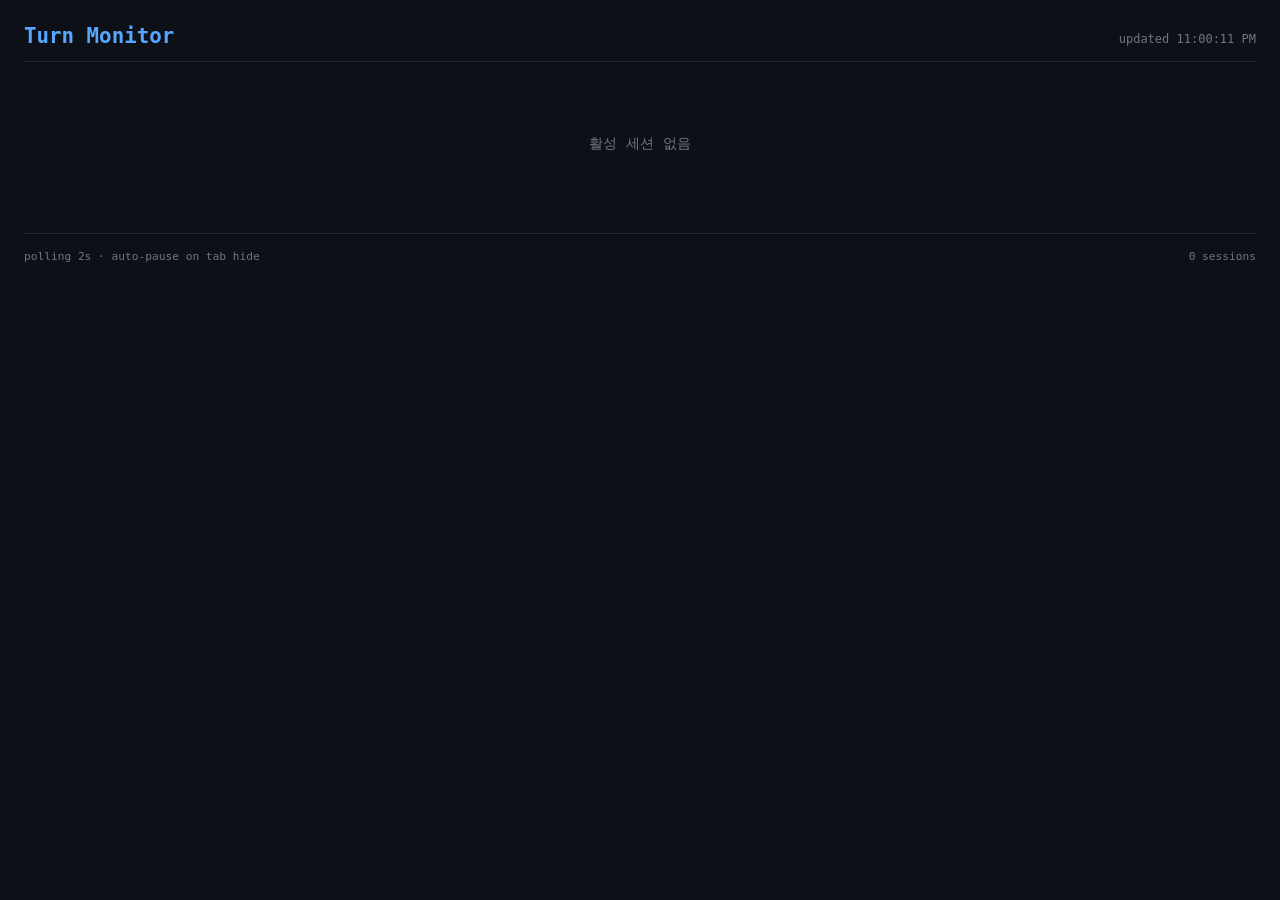
==== src/llm_relay/display/static/index.html @ 033f52e6 "feat: multi-CLI display — CC, Codex, Gemini session integration - Add display.py with multi-CLI proc" ====
<!DOCTYPE html>
<html lang="ko">
<head>
  <meta charset="UTF-8">
  <meta name="viewport" content="width=device-width, initial-scale=1.0">
  <title>Turn Monitor — llm-relay</title>
  <link rel="stylesheet" href="style.css">
</head>
<body>
  <header>
    <h1>Turn Monitor</h1>
    <span id="updated" class="updated-ts">loading...</span>
  </header>

  <main>
    <div id="session-cards" class="session-cards"></div>
  </main>

  <footer>
    <span>polling 2s · auto-pause on tab hide</span>
    <span id="session-count"></span>
  </footer>

  <script src="app.js"></script>
</body>
</html>
---- src/llm_relay/display/static/style.css ----
* { margin: 0; padding: 0; box-sizing: border-box; }
body {
  font-family: -apple-system, BlinkMacSystemFont, "Segoe UI", Roboto, monospace;
  background: #0d1117;
  color: #c9d1d9;
  padding: 1.5rem;
  max-width: 1400px;
  margin: 0 auto;
  min-height: 100vh;
}

header {
  display: flex;
  align-items: baseline;
  justify-content: space-between;
  margin-bottom: 1.5rem;
  padding-bottom: 0.8rem;
  border-bottom: 1px solid #21262d;
}
h1 { font-size: 1.3rem; color: #58a6ff; font-weight: 600; }
.updated-ts { font-size: 0.75rem; color: #6e7681; }

main { margin-bottom: 2rem; }

.session-cards {
  display: grid;
  grid-template-columns: repeat(auto-fill, minmax(340px, 1fr));
  gap: 1rem;
}

.session-card {
  background: #161b22;
  border: 1px solid #21262d;
  border-radius: 10px;
  padding: 1rem 1.2rem;
  border-left: 4px solid #3fb950;
  transition: border-color 0.3s;
  display: flex;
  flex-direction: column;
  gap: 0.6rem;
}

.session-card.zone-green { border-left-color: #3fb950; }
.session-card.zone-yellow { border-left-color: #d29922; }
.session-card.zone-orange { border-left-color: #f0883e; }
.session-card.zone-red { border-left-color: #da3633; }
.session-card.zone-hard { border-left-color: #ff7b72; background: rgba(218,54,51,0.08); }

/* Top row: session ID + turn count */
.card-top {
  display: flex;
  justify-content: space-between;
  align-items: flex-start;
  gap: 0.5rem;
}
.sid-group {
  display: flex;
  flex-direction: column;
  gap: 0.3rem;
  flex: 1;
  min-width: 0;
}
.sid {
  font-family: ui-monospace, "SF Mono", Menlo, monospace;
  font-size: 0.85rem;
  color: #8b949e;
  letter-spacing: 0.02em;
}
.tty-badge {
  display: inline-block;
  font-family: ui-monospace, "SF Mono", Menlo, monospace;
  font-size: 0.7rem;
  color: #58a6ff;
  background: rgba(88, 166, 255, 0.08);
  border: 1px solid rgba(88, 166, 255, 0.2);
  padding: 0.15rem 0.45rem;
  border-radius: 3px;
  width: fit-content;
  cursor: help;
}
/* Provider badge */
.provider-badge {
  display: inline-block;
  font-family: ui-monospace, "SF Mono", Menlo, monospace;
  font-size: 1.2rem;
  font-weight: 600;
  padding: 0.3rem 0.75rem;
  border-radius: 5px;
  width: fit-content;
  letter-spacing: 0.03em;
}
.provider-badge.p-claude  { color: #d2a8ff; background: rgba(210,168,255,0.1); border: 1px solid rgba(210,168,255,0.3); }
.provider-badge.p-codex   { color: #7ee787; background: rgba(126,231,135,0.1); border: 1px solid rgba(126,231,135,0.3); }
.provider-badge.p-gemini  { color: #79c0ff; background: rgba(121,192,255,0.1); border: 1px solid rgba(121,192,255,0.3); }
.turn-count {
  font-size: 1.6rem;
  font-weight: 700;
  line-height: 1;
}
.turn-count .label {
  font-size: 0.75rem;
  color: #8b949e;
  font-weight: 400;
  margin-left: 0.3rem;
}
.zone-green .turn-count { color: #3fb950; }
.zone-yellow .turn-count { color: #d29922; }
.zone-orange .turn-count { color: #f0883e; }
.zone-red .turn-count { color: #ff7b72; }
.zone-hard .turn-count { color: #ff7b72; }
/* Turn count is display-only now — no zone tint when turn-plain applied */
.turn-plain { color: #c9d1d9 !important; }

/* Metric rows (Current / Peak) */
.metric-row {
  display: flex;
  align-items: baseline;
  gap: 0.5rem;
  font-size: 0.85rem;
  margin-top: 0.2rem;
}
.metric-row-sub {
  font-size: 0.78rem;
  opacity: 0.85;
}
.metric-label {
  color: #8b949e;
  font-weight: 500;
  width: 3.5rem;
  flex-shrink: 0;
}
.metric-value {
  font-family: ui-monospace, "SF Mono", Menlo, monospace;
  font-weight: 700;
  color: #c9d1d9;
}
.metric-row-sub .metric-value { color: #8b949e; }
.metric-ceiling {
  color: #6e7681;
  font-size: 0.72rem;
  font-family: ui-monospace, "SF Mono", Menlo, monospace;
}
.zone-badges {
  margin-left: auto;
  display: flex;
  gap: 0.3rem;
}
.zone-badge {
  font-size: 0.65rem;
  font-weight: 600;
  padding: 0.1rem 0.35rem;
  border-radius: 3px;
  letter-spacing: 0.02em;
  font-family: ui-monospace, "SF Mono", Menlo, monospace;
}
.zone-badge.z-green  { background: rgba(63,185,80,0.12);  color: #3fb950; border: 1px solid rgba(63,185,80,0.3); }
.zone-badge.z-yellow { background: rgba(210,153,34,0.12); color: #d29922; border: 1px solid rgba(210,153,34,0.3); }
.zone-badge.z-orange { background: rgba(240,136,62,0.12); color: #f0883e; border: 1px solid rgba(240,136,62,0.3); }
.zone-badge.z-red    { background: rgba(218,54,51,0.15);  color: #ff7b72; border: 1px solid rgba(218,54,51,0.4); }
.zone-badge.z-hard   { background: #da3633; color: #fff; border: 1px solid #ff7b72; }

/* Secondary metrics row — Recent5, Cumul (no zone) */
.metric-small {
  display: flex;
  justify-content: space-between;
  font-size: 0.72rem;
  color: #6e7681;
  font-family: ui-monospace, "SF Mono", Menlo, monospace;
  margin-top: 0.2rem;
}

/* Progress bars */
.bar {
  height: 4px;
  background: #21262d;
  border-radius: 2px;
  overflow: hidden;
}
.bar-peak {
  height: 3px;
  opacity: 0.65;
}
.bar-fill {
  height: 100%;
  background: #3fb950;
  transition: width 0.5s, background 0.3s;
}
.zone-yellow .bar-fill { background: #d29922; }
.zone-orange .bar-fill { background: #f0883e; }
.zone-red .bar-fill { background: #da3633; }
.zone-hard .bar-fill { background: #ff7b72; }

/* Last prompt preview */
.prompt-block {
  background: #0d1117;
  border: 1px solid #21262d;
  border-radius: 6px;
  padding: 0.7rem 0.9rem;
  font-size: 0.82rem;
  color: #c9d1d9;
  line-height: 1.5;
  max-height: 14rem;
  overflow-y: auto;
  word-break: break-word;
  white-space: pre-wrap;
}
.prompt-block::-webkit-scrollbar { width: 6px; }
.prompt-block::-webkit-scrollbar-track { background: transparent; }
.prompt-block::-webkit-scrollbar-thumb { background: #21262d; border-radius: 3px; }
.prompt-block::-webkit-scrollbar-thumb:hover { background: #30363d; }
.prompt-block.empty { color: #6e7681; font-style: italic; }

/* Meta row */
.meta {
  display: flex;
  justify-content: space-between;
  font-size: 0.7rem;
  color: #6e7681;
}
.meta .abs-time { color: #8b949e; }

/* Warning message */
.warning {
  font-size: 0.75rem;
  padding: 0.4rem 0.6rem;
  background: rgba(240, 136, 62, 0.1);
  border-left: 2px solid #f0883e;
  color: #f0883e;
  border-radius: 3px;
}
.zone-red .warning {
  background: rgba(218, 54, 51, 0.1);
  border-left-color: #da3633;
  color: #ff7b72;
}

/* Empty state */
.empty-state {
  grid-column: 1 / -1;
  text-align: center;
  color: #6e7681;
  padding: 3rem;
  font-size: 0.9rem;
}

footer {
  display: flex;
  justify-content: space-between;
  padding-top: 1rem;
  border-top: 1px solid #21262d;
  font-size: 0.7rem;
  color: #6e7681;
}
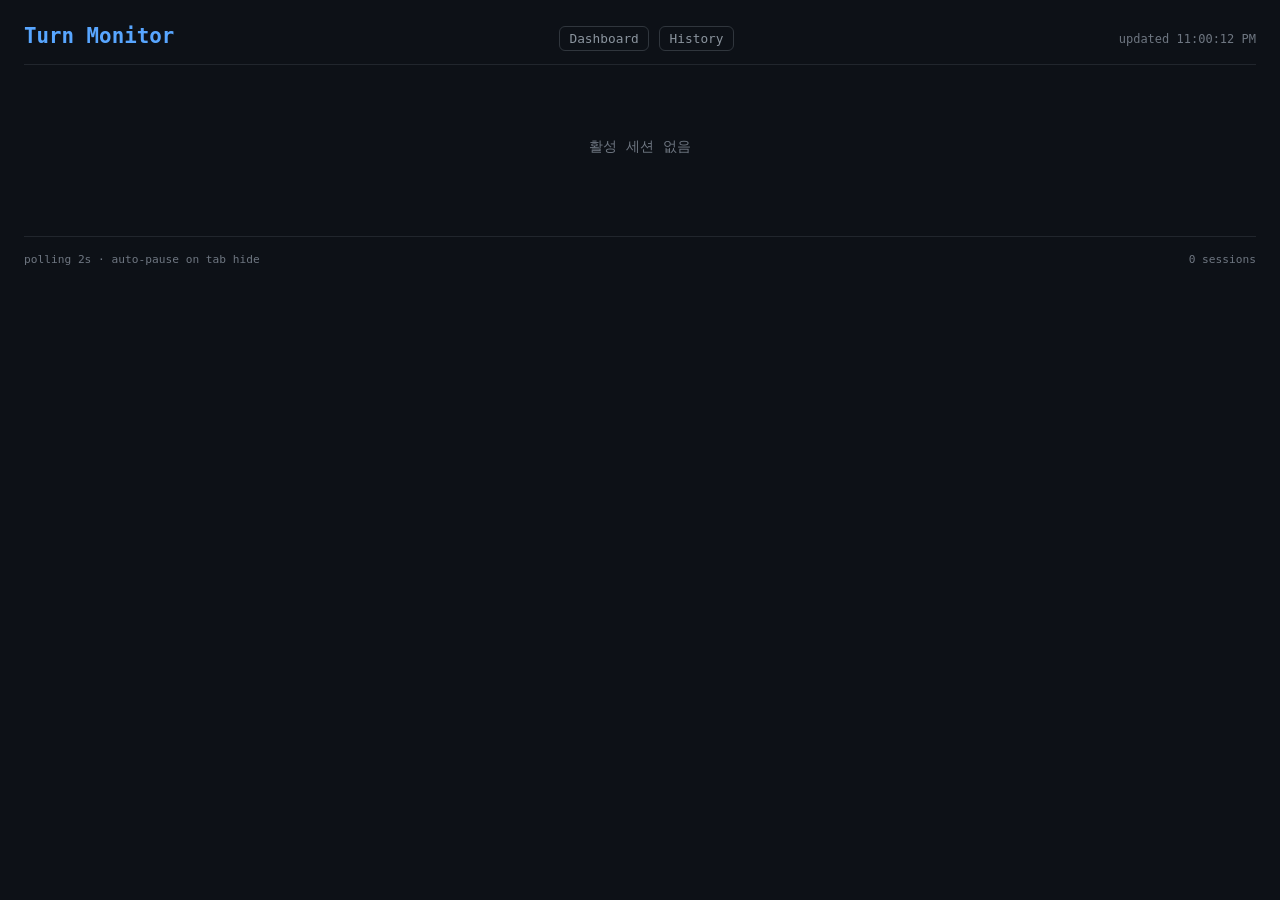
==== commit b2feca41: "feat: add multi-provider session history capture (v0.4.0) Record full conversation turns (user messa" ====
--- a/src/llm_relay/display/static/index.html
+++ b/src/llm_relay/display/static/index.html
@@ -9,6 +9,10 @@
 <body>
   <header>
     <h1>Turn Monitor</h1>
+    <nav class="nav-links">
+      <a href="/dashboard/">Dashboard</a>
+      <a href="/history/">History</a>
+    </nav>
     <span id="updated" class="updated-ts">loading...</span>
   </header>
 
--- a/src/llm_relay/display/static/style.css
+++ b/src/llm_relay/display/static/style.css
@@ -18,6 +18,9 @@
   border-bottom: 1px solid #21262d;
 }
 h1 { font-size: 1.3rem; color: #58a6ff; font-weight: 600; }
+.nav-links { display: flex; gap: 0.6rem; }
+.nav-links a { font-size: 0.8rem; color: #8b949e; text-decoration: none; padding: 0.25rem 0.6rem; border: 1px solid #30363d; border-radius: 6px; transition: all 0.15s; }
+.nav-links a:hover { color: #58a6ff; border-color: #58a6ff; }
 .updated-ts { font-size: 0.75rem; color: #6e7681; }
 
 main { margin-bottom: 2rem; }
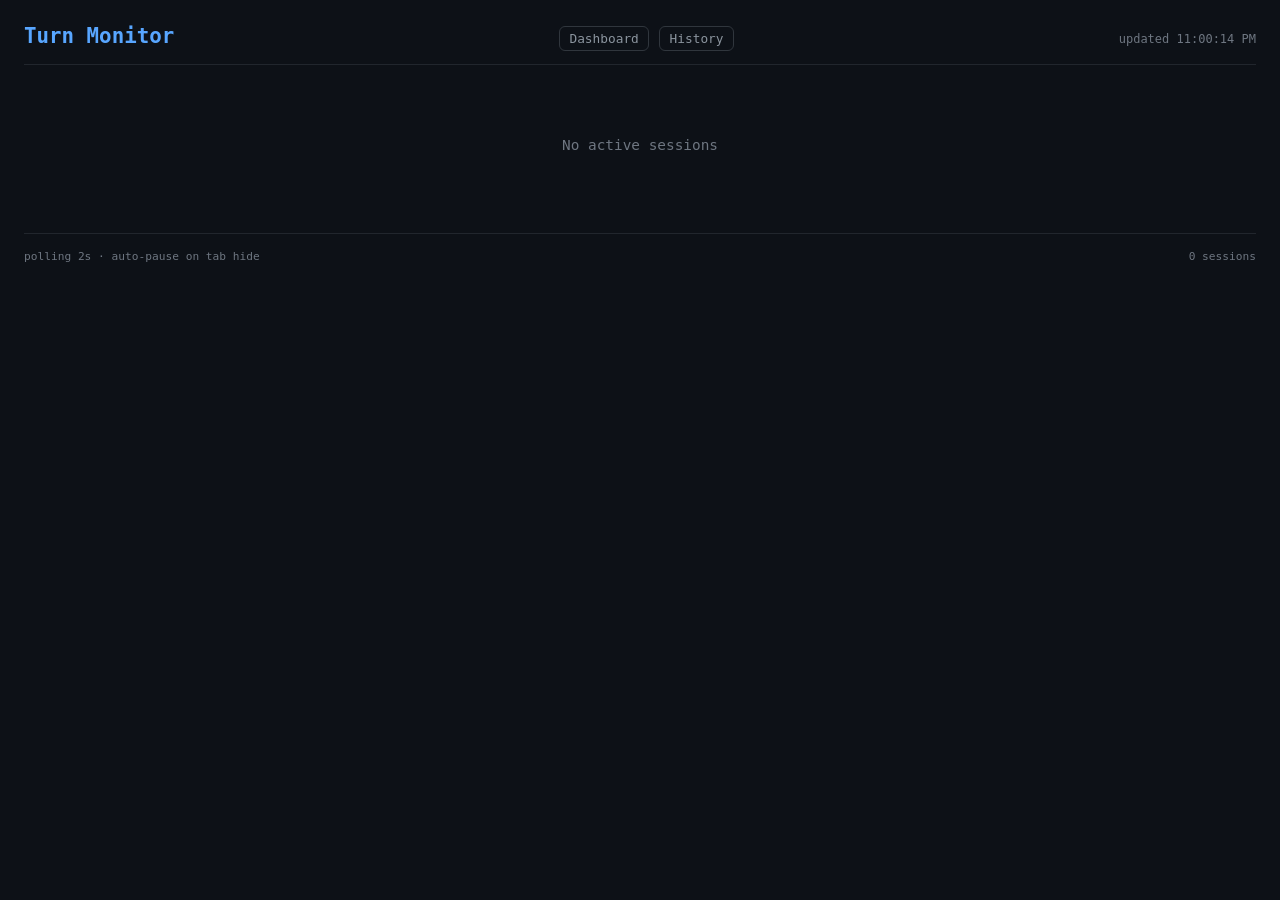
==== commit e840fd80: "i18n: replace hardcoded Korean strings with English Display page, dashboard, API routes, and MCP ser" ====
--- a/src/llm_relay/display/static/index.html
+++ b/src/llm_relay/display/static/index.html
@@ -1,5 +1,5 @@
 <!DOCTYPE html>
-<html lang="ko">
+<html lang="en">
 <head>
   <meta charset="UTF-8">
   <meta name="viewport" content="width=device-width, initial-scale=1.0">
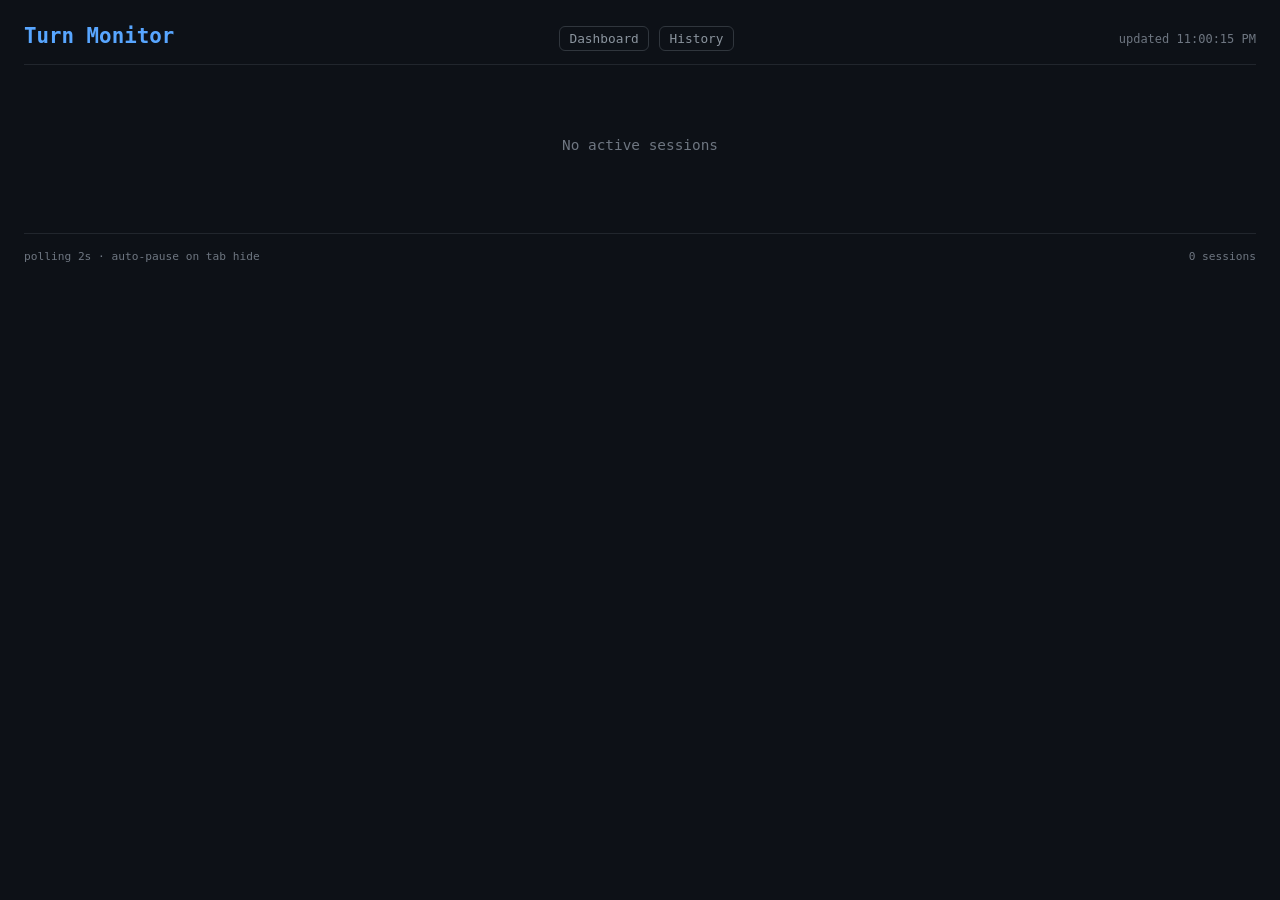
==== commit 85516438: "feat: delegation detail slide-out panel + auto-refresh + favicon fix Dashboard: clicking a delegatio" ====
--- a/src/llm_relay/display/static/index.html
+++ b/src/llm_relay/display/static/index.html
@@ -3,6 +3,7 @@
 <head>
   <meta charset="UTF-8">
   <meta name="viewport" content="width=device-width, initial-scale=1.0">
+  <link rel="icon" href="data:,">
   <title>Turn Monitor — llm-relay</title>
   <link rel="stylesheet" href="style.css">
 </head>
--- a/src/llm_relay/display/static/style.css
+++ b/src/llm_relay/display/static/style.css
@@ -34,9 +34,9 @@
 .session-card {
   background: #161b22;
   border: 1px solid #21262d;
-  border-radius: 10px;
+  border-radius: 4px;
   padding: 1rem 1.2rem;
-  border-left: 4px solid #3fb950;
+  border-left: 2px solid #3fb950;
   transition: border-color 0.3s;
   display: flex;
   flex-direction: column;
@@ -81,6 +81,24 @@
   width: fit-content;
   cursor: help;
 }
+/* Connection type badge */
+.conn-badge {
+  display: inline-block;
+  font-family: ui-monospace, "SF Mono", Menlo, monospace;
+  font-size: 0.6rem;
+  font-weight: 600;
+  padding: 0.1rem 0.35rem;
+  border-radius: 3px;
+  margin-left: 0.4rem;
+  vertical-align: middle;
+  letter-spacing: 0.02em;
+}
+.conn-native    { color: #8b949e; background: rgba(139,148,158,0.1); border: 1px solid rgba(139,148,158,0.25); }
+.conn-ssh       { color: #8b949e; background: rgba(139,148,158,0.12); border: 1px solid rgba(139,148,158,0.3); }
+.conn-mux       { color: #d2a8ff; background: rgba(210,168,255,0.1); border: 1px solid rgba(210,168,255,0.3); }
+.conn-tailscale { color: #58a6ff; background: rgba(88,166,255,0.1); border: 1px solid rgba(88,166,255,0.3); }
+.conn-mosh      { color: #7ee787; background: rgba(126,231,135,0.1); border: 1px solid rgba(126,231,135,0.3); }
+
 /* Provider badge */
 .provider-badge {
   display: inline-block;
@@ -192,6 +210,85 @@
 .zone-orange .bar-fill { background: #f0883e; }
 .zone-red .bar-fill { background: #da3633; }
 .zone-hard .bar-fill { background: #ff7b72; }
+
+/* Context composition — pie chart + metrics grid */
+.comp-section {
+  display: flex;
+  align-items: center;
+  gap: 0.8rem;
+  margin-top: 0.3rem;
+  padding: 0.5rem 0;
+  border-top: 1px solid #21262d;
+}
+.comp-pie {
+  width: 140px;
+  height: 140px;
+  flex-shrink: 0;
+}
+.comp-detail {
+  flex: 1;
+  min-width: 0;
+}
+.comp-grid {
+  display: grid;
+  grid-template-columns: 1fr 1fr;
+  gap: 0.45rem 1.2rem;
+  font-size: 0.78rem;
+  font-family: ui-monospace, "SF Mono", Menlo, monospace;
+  color: #8b949e;
+  line-height: 1.4;
+}
+.comp-grid b {
+  font-weight: 600;
+  display: inline-block;
+  width: 3.2rem;
+}
+.comp-dupes {
+  font-size: 0.7rem;
+  color: #6e7681;
+  margin-top: 0.5rem;
+  padding-top: 0.35rem;
+  border-top: 1px solid #21262d;
+}
+.comp-warn { color: #f0883e; font-weight: 600; }
+.comp-danger { color: #f85149; font-weight: 600; }
+
+/* Tooltip popover */
+.has-tip {
+  position: relative;
+  cursor: help;
+  border-bottom: 1px dotted #6e7681;
+}
+.has-tip:hover::after {
+  content: attr(data-tip);
+  position: absolute;
+  left: 0;
+  bottom: calc(100% + 6px);
+  z-index: 100;
+  width: max-content;
+  max-width: 260px;
+  padding: 0.5rem 0.7rem;
+  font-size: 0.7rem;
+  font-weight: 400;
+  line-height: 1.45;
+  color: #c9d1d9;
+  background: #1c2128;
+  border: 1px solid #444c56;
+  border-radius: 6px;
+  box-shadow: 0 4px 12px rgba(0,0,0,0.4);
+  white-space: normal;
+  pointer-events: none;
+}
+.has-tip:hover::before {
+  content: "";
+  position: absolute;
+  left: 12px;
+  bottom: calc(100% + 2px);
+  z-index: 101;
+  border: 4px solid transparent;
+  border-top-color: #444c56;
+  pointer-events: none;
+}
 
 /* Last prompt preview */
 .prompt-block {
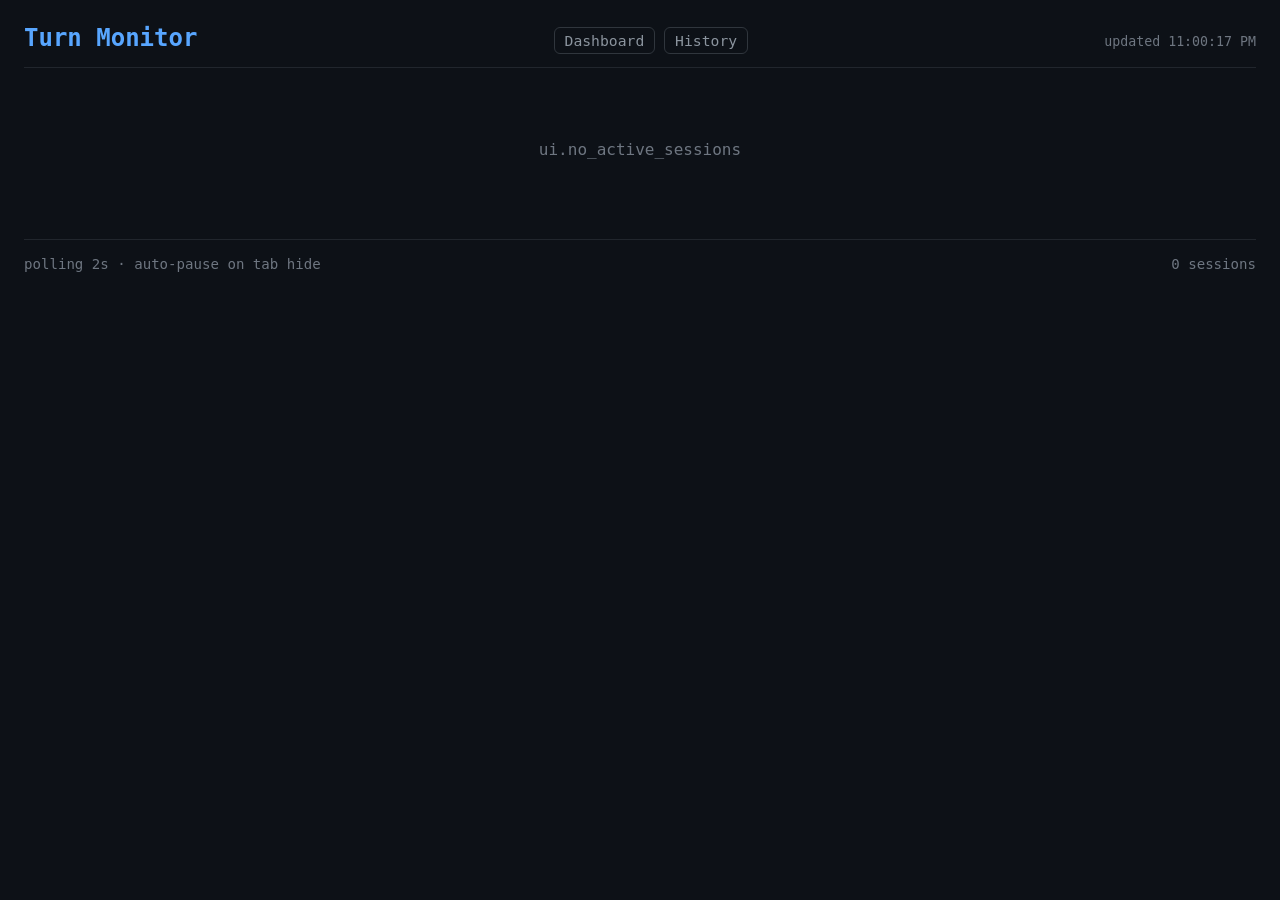
==== commit 6b46a19d: "feat: loading overlay for dashboard, display, and history pages - Add spinner + "Loading..." overlay" ====
--- a/src/llm_relay/display/static/index.html
+++ b/src/llm_relay/display/static/index.html
@@ -26,6 +26,7 @@
     <span id="session-count"></span>
   </footer>
 
+  <div id="loading-overlay" class="loading-overlay"><div class="loading-spinner"></div><span>Loading...</span></div>
   <script src="app.js"></script>
 </body>
 </html>
--- a/src/llm_relay/display/static/style.css
+++ b/src/llm_relay/display/static/style.css
@@ -1,3 +1,8 @@
+.loading-overlay { position: fixed; top: 0; left: 0; width: 100%; height: 100%; background: rgba(13,17,23,0.85); display: flex; flex-direction: column; align-items: center; justify-content: center; z-index: 9999; gap: 1rem; color: #8b949e; font-size: 0.9rem; transition: opacity 0.3s; }
+.loading-overlay.hidden { opacity: 0; pointer-events: none; }
+.loading-spinner { width: 36px; height: 36px; border: 3px solid #21262d; border-top-color: #58a6ff; border-radius: 50%; animation: spin 0.8s linear infinite; }
+@keyframes spin { to { transform: rotate(360deg); } }
+
 * { margin: 0; padding: 0; box-sizing: border-box; }
 body {
   font-family: -apple-system, BlinkMacSystemFont, "Segoe UI", Roboto, monospace;
@@ -17,26 +22,26 @@
   padding-bottom: 0.8rem;
   border-bottom: 1px solid #21262d;
 }
-h1 { font-size: 1.3rem; color: #58a6ff; font-weight: 600; }
+h1 { font-size: 1.5rem; color: #58a6ff; font-weight: 600; }
 .nav-links { display: flex; gap: 0.6rem; }
-.nav-links a { font-size: 0.8rem; color: #8b949e; text-decoration: none; padding: 0.25rem 0.6rem; border: 1px solid #30363d; border-radius: 6px; transition: all 0.15s; }
+.nav-links a { font-size: 0.92rem; color: #8b949e; text-decoration: none; padding: 0.25rem 0.6rem; border: 1px solid #30363d; border-radius: 6px; transition: all 0.15s; }
 .nav-links a:hover { color: #58a6ff; border-color: #58a6ff; }
-.updated-ts { font-size: 0.75rem; color: #6e7681; }
+.updated-ts { font-size: 0.83rem; color: #6e7681; }
 
 main { margin-bottom: 2rem; }
 
 .session-cards {
   display: grid;
-  grid-template-columns: repeat(auto-fill, minmax(340px, 1fr));
-  gap: 1rem;
+  grid-template-columns: repeat(auto-fill, minmax(380px, 1fr));
+  gap: 1.1rem;
 }
 
 .session-card {
   background: #161b22;
   border: 1px solid #21262d;
   border-radius: 4px;
-  padding: 1rem 1.2rem;
-  border-left: 2px solid #3fb950;
+  padding: 1.1rem 1.3rem;
+  border-left: 3px solid #3fb950;
   transition: border-color 0.3s;
   display: flex;
   flex-direction: column;
@@ -65,14 +70,14 @@
 }
 .sid {
   font-family: ui-monospace, "SF Mono", Menlo, monospace;
-  font-size: 0.85rem;
+  font-size: 0.92rem;
   color: #8b949e;
   letter-spacing: 0.02em;
 }
 .tty-badge {
   display: inline-block;
   font-family: ui-monospace, "SF Mono", Menlo, monospace;
-  font-size: 0.7rem;
+  font-size: 0.88rem;
   color: #58a6ff;
   background: rgba(88, 166, 255, 0.08);
   border: 1px solid rgba(88, 166, 255, 0.2);
@@ -85,7 +90,7 @@
 .conn-badge {
   display: inline-block;
   font-family: ui-monospace, "SF Mono", Menlo, monospace;
-  font-size: 0.6rem;
+  font-size: 0.82rem;
   font-weight: 600;
   padding: 0.1rem 0.35rem;
   border-radius: 3px;
@@ -103,7 +108,7 @@
 .provider-badge {
   display: inline-block;
   font-family: ui-monospace, "SF Mono", Menlo, monospace;
-  font-size: 1.2rem;
+  font-size: 1.17rem;
   font-weight: 600;
   padding: 0.3rem 0.75rem;
   border-radius: 5px;
@@ -114,12 +119,12 @@
 .provider-badge.p-codex   { color: #7ee787; background: rgba(126,231,135,0.1); border: 1px solid rgba(126,231,135,0.3); }
 .provider-badge.p-gemini  { color: #79c0ff; background: rgba(121,192,255,0.1); border: 1px solid rgba(121,192,255,0.3); }
 .turn-count {
-  font-size: 1.6rem;
+  font-size: 1.83rem;
   font-weight: 700;
   line-height: 1;
 }
 .turn-count .label {
-  font-size: 0.75rem;
+  font-size: 0.83rem;
   color: #8b949e;
   font-weight: 400;
   margin-left: 0.3rem;
@@ -137,17 +142,17 @@
   display: flex;
   align-items: baseline;
   gap: 0.5rem;
-  font-size: 0.85rem;
+  font-size: 0.96rem;
   margin-top: 0.2rem;
 }
 .metric-row-sub {
-  font-size: 0.78rem;
+  font-size: 0.88rem;
   opacity: 0.85;
 }
 .metric-label {
   color: #8b949e;
   font-weight: 500;
-  width: 3.5rem;
+  width: 4rem;
   flex-shrink: 0;
 }
 .metric-value {
@@ -158,7 +163,7 @@
 .metric-row-sub .metric-value { color: #8b949e; }
 .metric-ceiling {
   color: #6e7681;
-  font-size: 0.72rem;
+  font-size: 0.88rem;
   font-family: ui-monospace, "SF Mono", Menlo, monospace;
 }
 .zone-badges {
@@ -167,7 +172,7 @@
   gap: 0.3rem;
 }
 .zone-badge {
-  font-size: 0.65rem;
+  font-size: 0.84rem;
   font-weight: 600;
   padding: 0.1rem 0.35rem;
   border-radius: 3px;
@@ -180,15 +185,38 @@
 .zone-badge.z-red    { background: rgba(218,54,51,0.15);  color: #ff7b72; border: 1px solid rgba(218,54,51,0.4); }
 .zone-badge.z-hard   { background: #da3633; color: #fff; border: 1px solid #ff7b72; }
 
-/* Secondary metrics row — Recent5, Cumul (no zone) */
+/* Secondary metrics row — Recent5, Cumul, etc. */
 .metric-small {
   display: flex;
-  justify-content: space-between;
-  font-size: 0.72rem;
+  flex-wrap: wrap;
+  gap: 0.25rem 0.8rem;
+  font-size: 0.88rem;
   color: #6e7681;
   font-family: ui-monospace, "SF Mono", Menlo, monospace;
   margin-top: 0.2rem;
 }
+.metric-small .ml { color: #8b949e; }
+
+/* Cache / TTL metric badges */
+.metric-badges {
+  display: flex;
+  gap: 0.4rem;
+  margin-top: 0.3rem;
+  flex-wrap: wrap;
+}
+.metric-badge {
+  display: inline-block;
+  padding: 0.15rem 0.5rem;
+  border-radius: 10px;
+  font-size: 0.88rem;
+  font-weight: 600;
+  font-family: ui-monospace, "SF Mono", Menlo, monospace;
+}
+.badge-ok { background: #238636; color: #fff; }
+.badge-warn { background: #d29922; color: #000; }
+.badge-danger { background: #da3633; color: #fff; }
+.badge-info { background: #6e40c9; color: #fff; }
+.badge-muted { background: #30363d; color: #8b949e; }
 
 /* Progress bars */
 .bar {
@@ -215,7 +243,7 @@
 .comp-section {
   display: flex;
   align-items: center;
-  gap: 0.8rem;
+  gap: 0.9rem;
   margin-top: 0.3rem;
   padding: 0.5rem 0;
   border-top: 1px solid #21262d;
@@ -233,7 +261,7 @@
   display: grid;
   grid-template-columns: 1fr 1fr;
   gap: 0.45rem 1.2rem;
-  font-size: 0.78rem;
+  font-size: 0.83rem;
   font-family: ui-monospace, "SF Mono", Menlo, monospace;
   color: #8b949e;
   line-height: 1.4;
@@ -241,15 +269,20 @@
 .comp-grid b {
   font-weight: 600;
   display: inline-block;
-  width: 3.2rem;
+  width: 3.5rem;
 }
 .comp-dupes {
-  font-size: 0.7rem;
+  font-size: 0.88rem;
   color: #6e7681;
   margin-top: 0.5rem;
   padding-top: 0.35rem;
   border-top: 1px solid #21262d;
 }
+.comp-dupes-warn { color: #d29922; font-weight: 600; border-top-color: #d29922; }
+.comp-tools { font-size: 0.79rem; color: #8b949e; margin-top: 0.3rem; }
+.comp-exec { font-size: 0.79rem; color: #58a6ff; margin-top: 0.2rem; }
+.comp-think-count { font-size: 0.79rem; color: #bc8cff; margin-left: 0.5rem; }
+.comp-snr-rec { font-size: 0.79rem; color: #da3633; margin-top: 0.4rem; padding: 0.3rem 0.5rem; background: rgba(218, 54, 51, 0.1); border-radius: 4px; border-left: 2px solid #da3633; }
 .comp-warn { color: #f0883e; font-weight: 600; }
 .comp-danger { color: #f85149; font-weight: 600; }
 
@@ -266,9 +299,9 @@
   bottom: calc(100% + 6px);
   z-index: 100;
   width: max-content;
-  max-width: 260px;
+  max-width: 280px;
   padding: 0.5rem 0.7rem;
-  font-size: 0.7rem;
+  font-size: 0.88rem;
   font-weight: 400;
   line-height: 1.45;
   color: #c9d1d9;
@@ -296,7 +329,7 @@
   border: 1px solid #21262d;
   border-radius: 6px;
   padding: 0.7rem 0.9rem;
-  font-size: 0.82rem;
+  font-size: 0.92rem;
   color: #c9d1d9;
   line-height: 1.5;
   max-height: 14rem;
@@ -313,15 +346,16 @@
 /* Meta row */
 .meta {
   display: flex;
-  justify-content: space-between;
-  font-size: 0.7rem;
+  flex-wrap: wrap;
+  gap: 0.2rem 0.8rem;
+  font-size: 0.88rem;
   color: #6e7681;
 }
 .meta .abs-time { color: #8b949e; }
 
 /* Warning message */
 .warning {
-  font-size: 0.75rem;
+  font-size: 0.83rem;
   padding: 0.4rem 0.6rem;
   background: rgba(240, 136, 62, 0.1);
   border-left: 2px solid #f0883e;
@@ -340,7 +374,7 @@
   text-align: center;
   color: #6e7681;
   padding: 3rem;
-  font-size: 0.9rem;
+  font-size: 1.0rem;
 }
 
 footer {
@@ -348,6 +382,6 @@
   justify-content: space-between;
   padding-top: 1rem;
   border-top: 1px solid #21262d;
-  font-size: 0.7rem;
-  color: #6e7681;
-}
+  font-size: 0.88rem;
+  color: #6e7681;
+}
